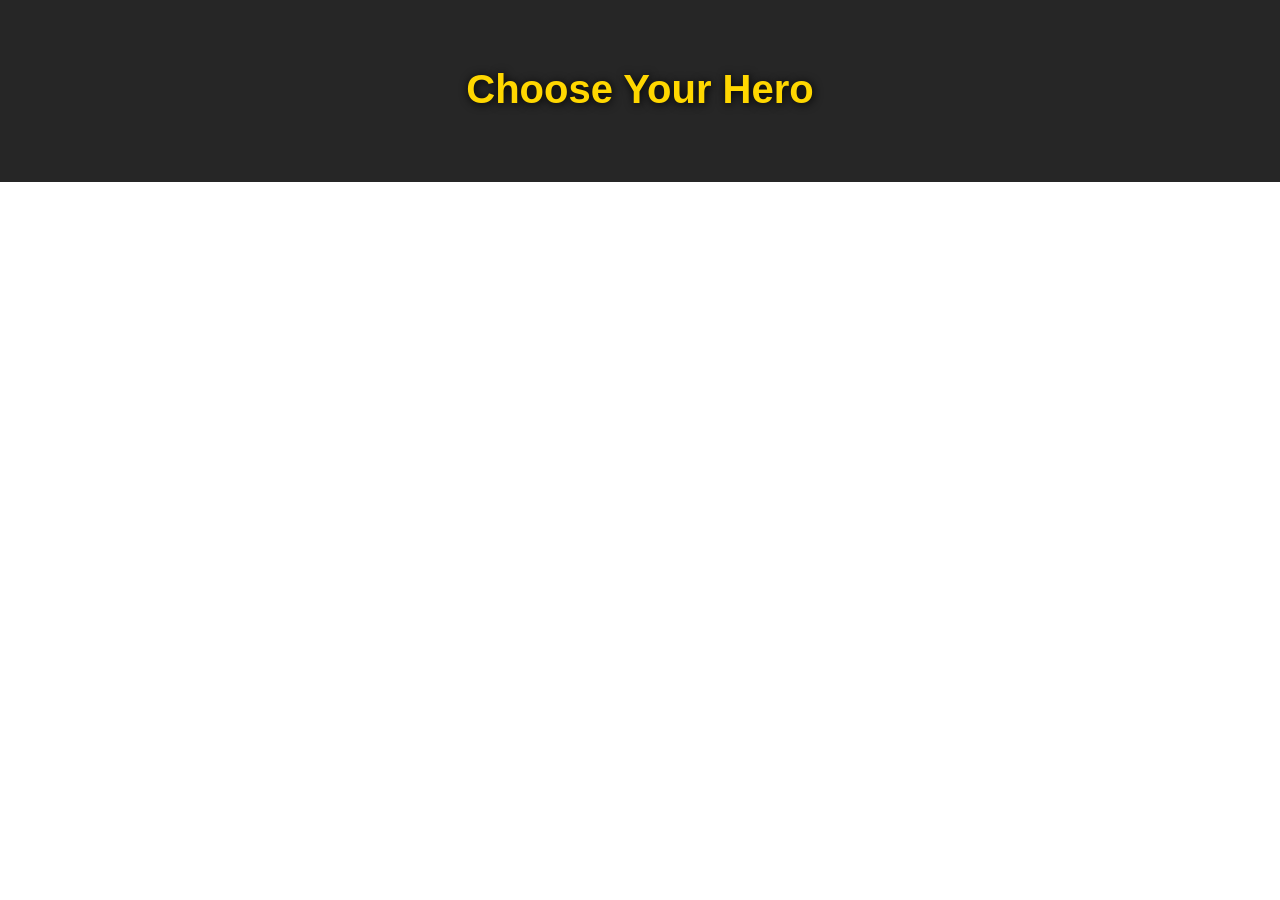
==== heros.html @ 3f54f2d9 "src changed" ====
<!DOCTYPE html>
<html lang="en">
<head>
  <meta charset="UTF-8" />
  <meta name="viewport" content="width=device-width, initial-scale=1.0"/>
  <title>Heroes - DOTA 2 Portal</title>
  <link rel="stylesheet" href="styles.css" />
</head>
<body>
  <div class="heroes-container">
    <h1>Choose Your Hero</h1>
    <div class="hero-grid" id="heroGrid"></div>
  </div>

  <script src="heroes.js"></script>
</body>
</html>
---- styles.css ----
body, html {
    margin: 0;
    padding: 0;
    height: 100%;
    font-family: 'Segoe UI', sans-serif;
    background: url('https://cdn.cloudflare.steamstatic.com/apps/dota2/images/dota2_social.jpg') no-repeat center center fixed;
    background-size: cover;
    overflow: hidden;
  }
  
  .background-lock {
    height: 100%;
    width: 100%;
    background-color: rgba(0, 0, 0, 0.6);
    display: flex;
    align-items: center;
    justify-content: center;
  }
  
  .drop-box {
    background-color: rgba(30, 30, 30, 0.9);
    padding: 30px;
    border: 2px solid gold;
    border-radius: 15px;
    text-align: center;
    animation: dropIn 1s ease-out;
  }
  
  .drop-box h1 {
    color: gold;
    margin-bottom: 20px;
  }
  
  .drop-box input {
    padding: 10px;
    width: 70%;
    border-radius: 10px;
    border: 1px solid #aaa;
    margin-bottom: 20px;
  }
  
  .drop-box button {
    padding: 10px 20px;
    background-color: darkred;
    color: white;
    border: none;
    border-radius: 10px;
    font-weight: bold;
    cursor: pointer;
  }
  
  .drop-box button:hover {
    background-color: #b30000;
  }
  
  @keyframes dropIn {
    from {
      transform: translateY(-300px);
      opacity: 0;
    }
    to {
      transform: translateY(0px);
      opacity: 1;
    }
  }
 
.menu-container {
    display: flex;
    flex-direction: column;
    align-items: center;
    justify-content: center;
    height: 100%;
    color: gold;
    text-shadow: 1px 1px 5px black;
    background: rgba(0, 0, 0, 0.7);
    padding: 40px;
  }
  
  .menu-container h1 {
    font-size: 2em;
    margin-bottom: 30px;
  }
  
  .menu-buttons {
    display: flex;
    flex-direction: column;
    gap: 15px;
  }
  
  .menu-buttons button {
    padding: 15px 30px;
    font-size: 1.2em;
    background: linear-gradient(to right, #8b4513, #a0522d);
    color: gold;
    border: 2px solid goldenrod;
    border-radius: 10px;
    cursor: pointer;
    transition: transform 0.2s, box-shadow 0.2s;
  }
  
  .menu-buttons button:hover {
    transform: scale(1.05);
    box-shadow: 0 0 10px gold;
  }
  
  .heroes-container {
    padding: 40px;
    background: rgba(0, 0, 0, 0.85);
    color: gold;
    text-align: center;
  }
  
  .heroes-container h1 {
    font-size: 2.5em;
    margin-bottom: 30px;
    text-shadow: 1px 1px 10px black;
  }
  
  .hero-grid {
    display: grid;
    grid-template-columns: repeat(auto-fill, minmax(180px, 1fr));
    gap: 20px;
    justify-items: center;
  }
  
  .hero-card {
    background: linear-gradient(to bottom, #222, #444);
    border: 2px solid goldenrod;
    border-radius: 15px;
    padding: 15px;
    color: white;
    text-align: center;
    transition: transform 0.3s, box-shadow 0.3s;
    cursor: pointer;
    width: 100%;
    max-width: 180px;
  }
  
  .hero-card img {
    width: 100%;
    border-radius: 10px;
    margin-bottom: 10px;
  }
  
  .hero-card:hover {
    transform: scale(1.05);
    box-shadow: 0 0 15px gold;
  }
  .items-container {
    padding: 40px;
    background: rgba(0, 0, 0, 0.9);
    color: gold;
    text-align: center;
  }
  
  .items-container h1 {
    font-size: 2.5em;
    margin-bottom: 30px;
    text-shadow: 1px 1px 10px black;
  }
  
  .item-grid {
    display: grid;
    grid-template-columns: repeat(auto-fill, minmax(150px, 1fr));
    gap: 20px;
    justify-items: center;
  }
  
  .item-card {
    background: linear-gradient(to bottom, #222, #333);
    border: 2px solid goldenrod;
    border-radius: 12px;
    padding: 10px;
    position: relative;
    text-align: center;
    cursor: pointer;
    transition: transform 0.2s, box-shadow 0.2s;
    width: 100%;
    max-width: 150px;
  }
  
  .item-card img {
    width: 100%;
    border-radius: 8px;
  }
  
  .item-card:hover {
    transform: scale(1.05);
    box-shadow: 0 0 10px gold;
  }
  
  .tooltip {
    display: none;
    position: absolute;
    bottom: 110%;
    left: 50%;
    transform: translateX(-50%);
    background: rgba(50, 50, 50, 0.95);
    color: white;
    padding: 10px;
    border-radius: 10px;
    width: 220px;
    z-index: 10;
    font-size: 0.85em;
    border: 1px solid goldenrod;
    text-align: left;
  }
  
  .item-card:hover .tooltip {
    display: block;
  }
  .match-container {
    padding: 60px;
    color: gold;
    text-align: center;
    background: radial-gradient(ellipse at center, #222 0%, #111 100%);
    min-height: 100vh;
  }
  
  .match-container h1 {
    font-size: 3em;
    margin-bottom: 20px;
    text-shadow: 0 0 10px black;
  }
  
  .match-container p {
    font-size: 1.2em;
    margin-bottom: 40px;
  }
  
  .match-panel button {
    padding: 20px 40px;
    font-size: 1.5em;
    background: linear-gradient(to right, #8b0000, #a52a2a);
    color: white;
    border: 2px solid gold;
    border-radius: 12px;
    cursor: pointer;
    transition: background 0.3s, transform 0.2s;
  }
  
  .match-panel button:hover {
    background: linear-gradient(to right, #a52a2a, #ff4500);
    transform: scale(1.05);
  }
  
  .match-status {
    margin-top: 30px;
    font-size: 1.1em;
  }
  .ranked-container {
    padding: 50px;
    background: linear-gradient(to bottom, #111, #000);
    color: gold;
    text-align: center;
    min-height: 100vh;
  }
  
  .ranked-container h1 {
    font-size: 3em;
    margin-bottom: 20px;
    text-shadow: 0 0 15px black;
  }
  
  .mmr-display {
    margin-top: 30px;
  }
  
  #mmrValue {
    font-size: 3em;
    font-weight: bold;
    color: white;
    margin: 10px 0;
  }
  
  .mmr-display img {
    width: 120px;
    margin: 20px 0;
    filter: drop-shadow(0 0 10px gold);
  }
  
  .rank-name {
    font-size: 1.4em;
    font-weight: bold;
    color: lightyellow;
  }
  
  .ranked-buttons button {
    padding: 15px 30px;
    font-size: 1.2em;
    margin-top: 30px;
    background: #5c1f1f;
    color: white;
    border: 2px solid gold;
    border-radius: 10px;
    cursor: pointer;
    transition: 0.3s;
  }
  
  .ranked-buttons button:hover {
    background: #882222;
    transform: scale(1.05);
  }
  
  .rank-status {
    margin-top: 25px;
    font-size: 1.2em;
    color: gold;
  }
  .training-container {
    padding: 50px;
    background: #0e0e0e;
    color: gold;
    text-align: center;
    min-height: 100vh;
  }
  
  .training-container h1 {
    font-size: 3em;
    margin-bottom: 30px;
  }
  
  .training-section {
    margin-bottom: 50px;
  }
  
  .video-wrapper iframe {
    width: 90%;
    max-width: 720px;
    height: 400px;
    border: 3px solid goldenrod;
    border-radius: 12px;
  }
  
  .training-tips {
    list-style-type: none;
    padding: 0;
    font-size: 1.1em;
    max-width: 600px;
    margin: auto;
  }
  
  .training-tips li {
    margin: 10px 0;
    background: rgba(255, 255, 255, 0.05);
    padding: 10px;
    border-radius: 8px;
  }
  
  .training-section button {
    padding: 12px 25px;
    margin: 5px;
    font-size: 1em;
    border: 2px solid goldenrod;
    background: #1e1e1e;
    color: white;
    border-radius: 10px;
    cursor: pointer;
    transition: all 0.2s;
  }
  
  .training-section button:hover {
    background: goldenrod;
    color: black;
  }
  
  .quiz-result {
    margin-top: 15px;
    font-size: 1.2em;
  }
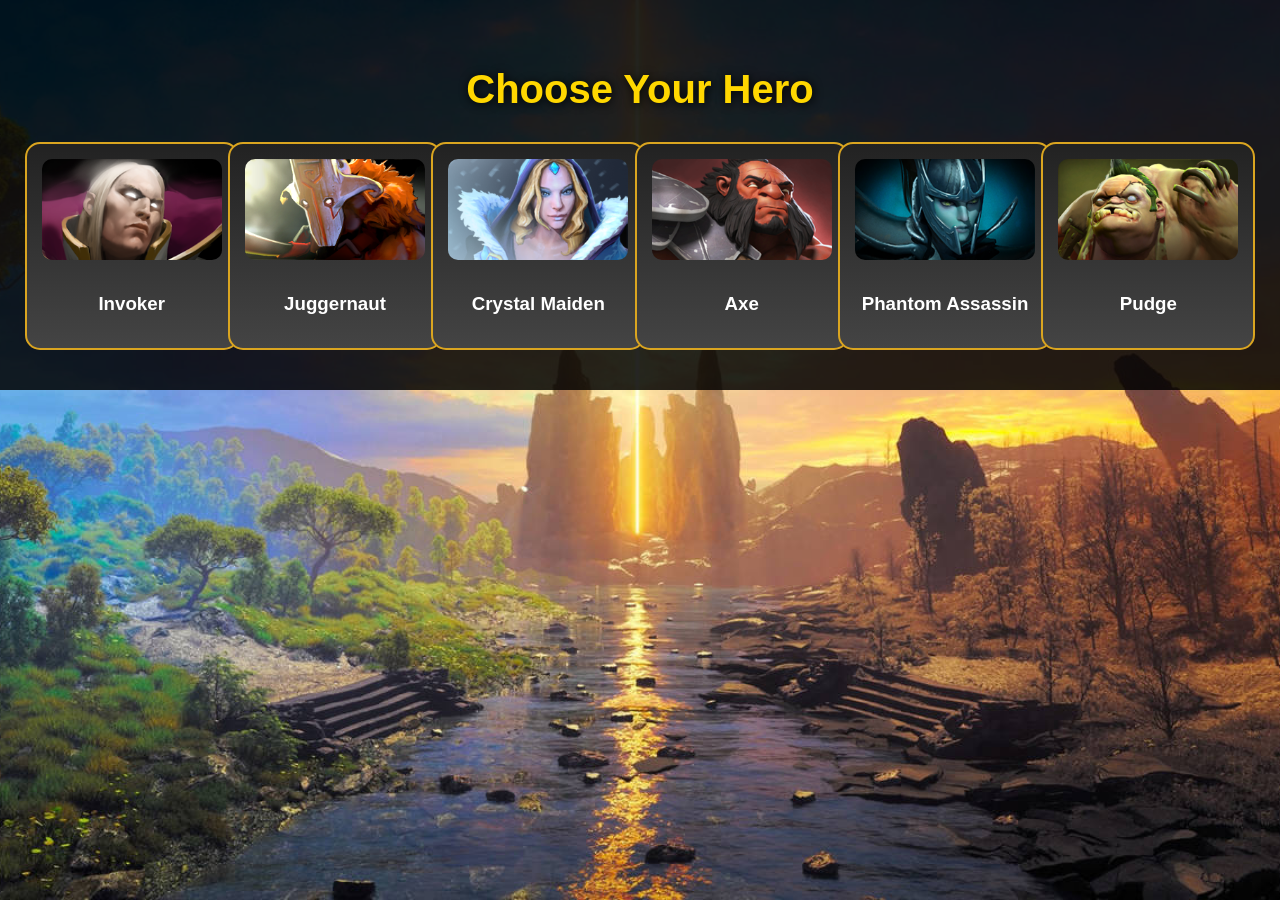
==== commit e0361972: "heros changed" ====
--- a/heros.html
+++ b/heros.html
@@ -3,7 +3,7 @@
 <head>
   <meta charset="UTF-8" />
   <meta name="viewport" content="width=device-width, initial-scale=1.0"/>
-  <title>Heroes - DOTA 2 Portal</title>
+  <title>Heros - DOTA 2 Portal</title>
   <link rel="stylesheet" href="styles.css" />
 </head>
 <body>
@@ -12,6 +12,12 @@
     <div class="hero-grid" id="heroGrid"></div>
   </div>
 
-  <script src="heroes.js"></script>
+  <script src="heros.js"></script>
+  <script>
+    document.addEventListener("DOMContentLoaded", () => {
+      document.body.classList.add("fade-in");
+    });
+  </script>
+  
 </body>
 </html>
--- a/styles.css
+++ b/styles.css
@@ -3,7 +3,7 @@
     padding: 0;
     height: 100%;
     font-family: 'Segoe UI', sans-serif;
-    background: url('https://cdn.cloudflare.steamstatic.com/apps/dota2/images/dota2_social.jpg') no-repeat center center fixed;
+    background:  url('images/dota-map.jpg') no-repeat center center fixed;
     background-size: cover;
     overflow: hidden;
   }
